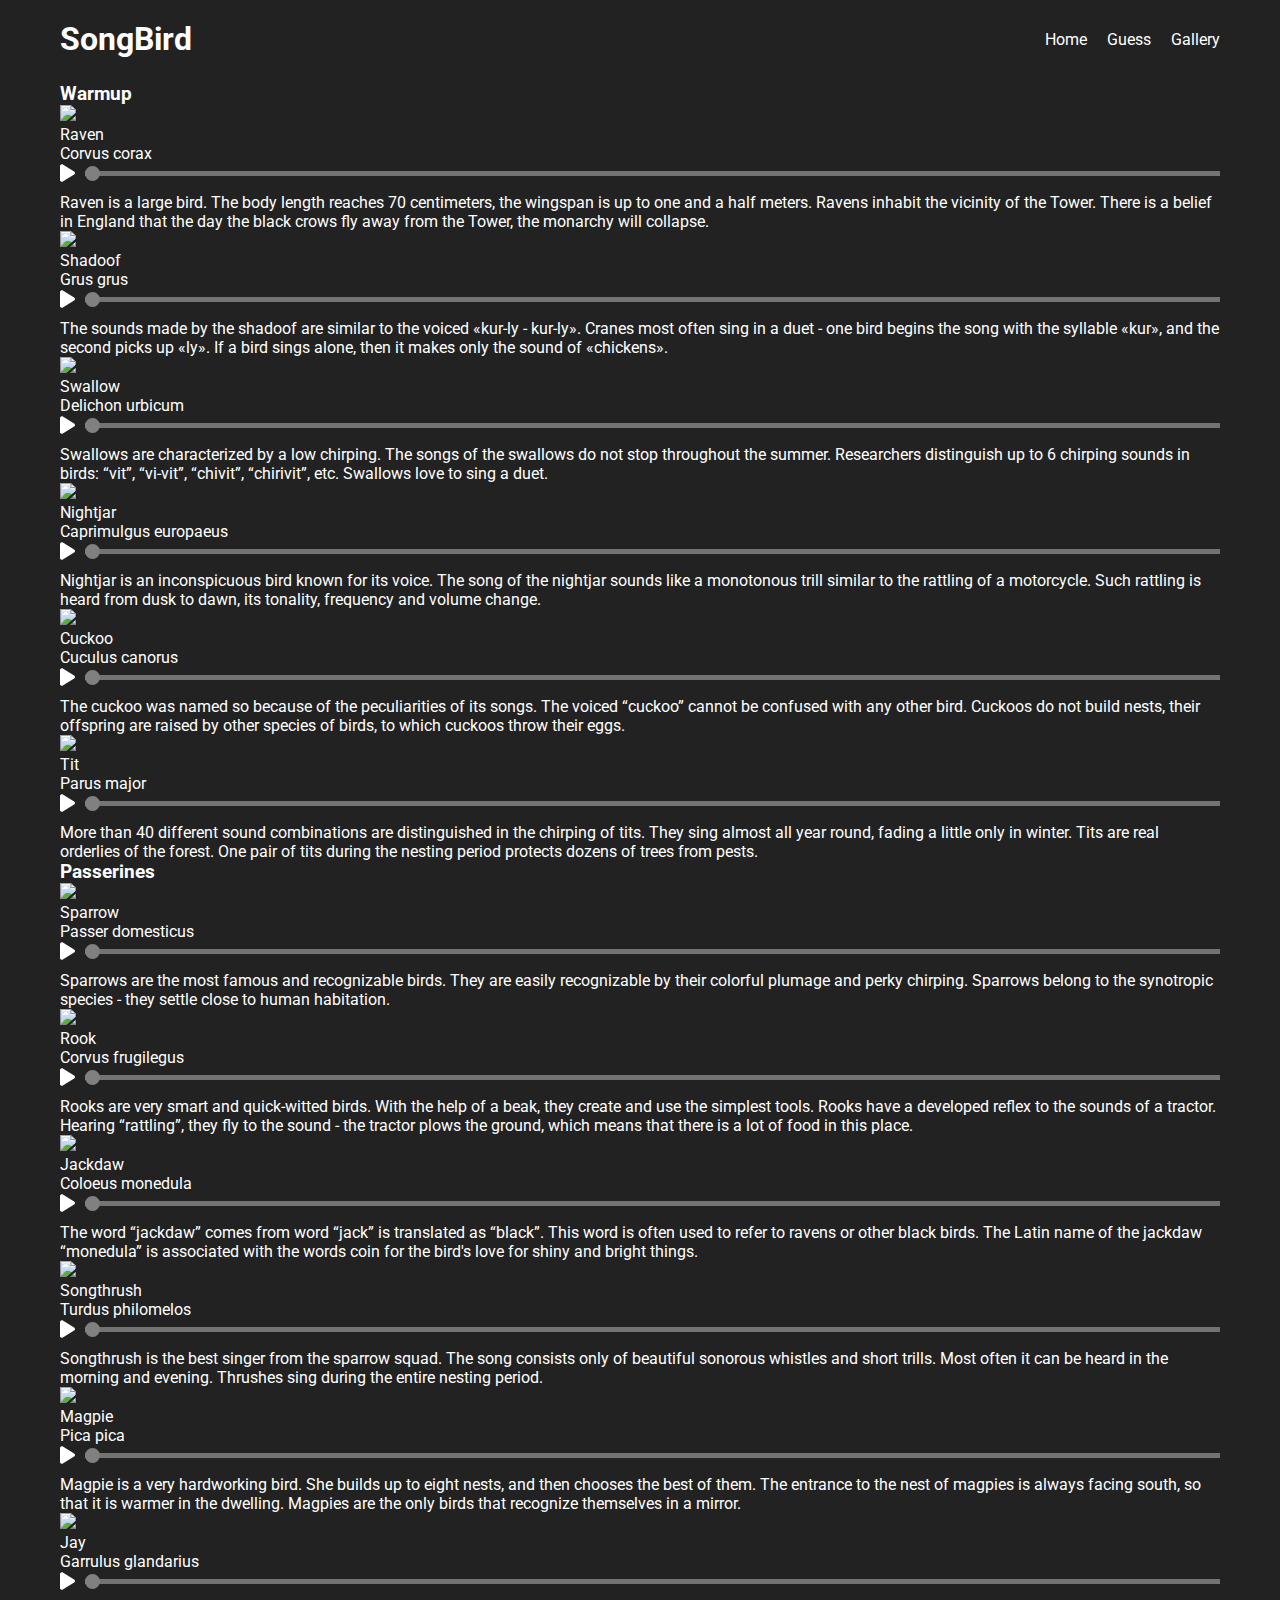
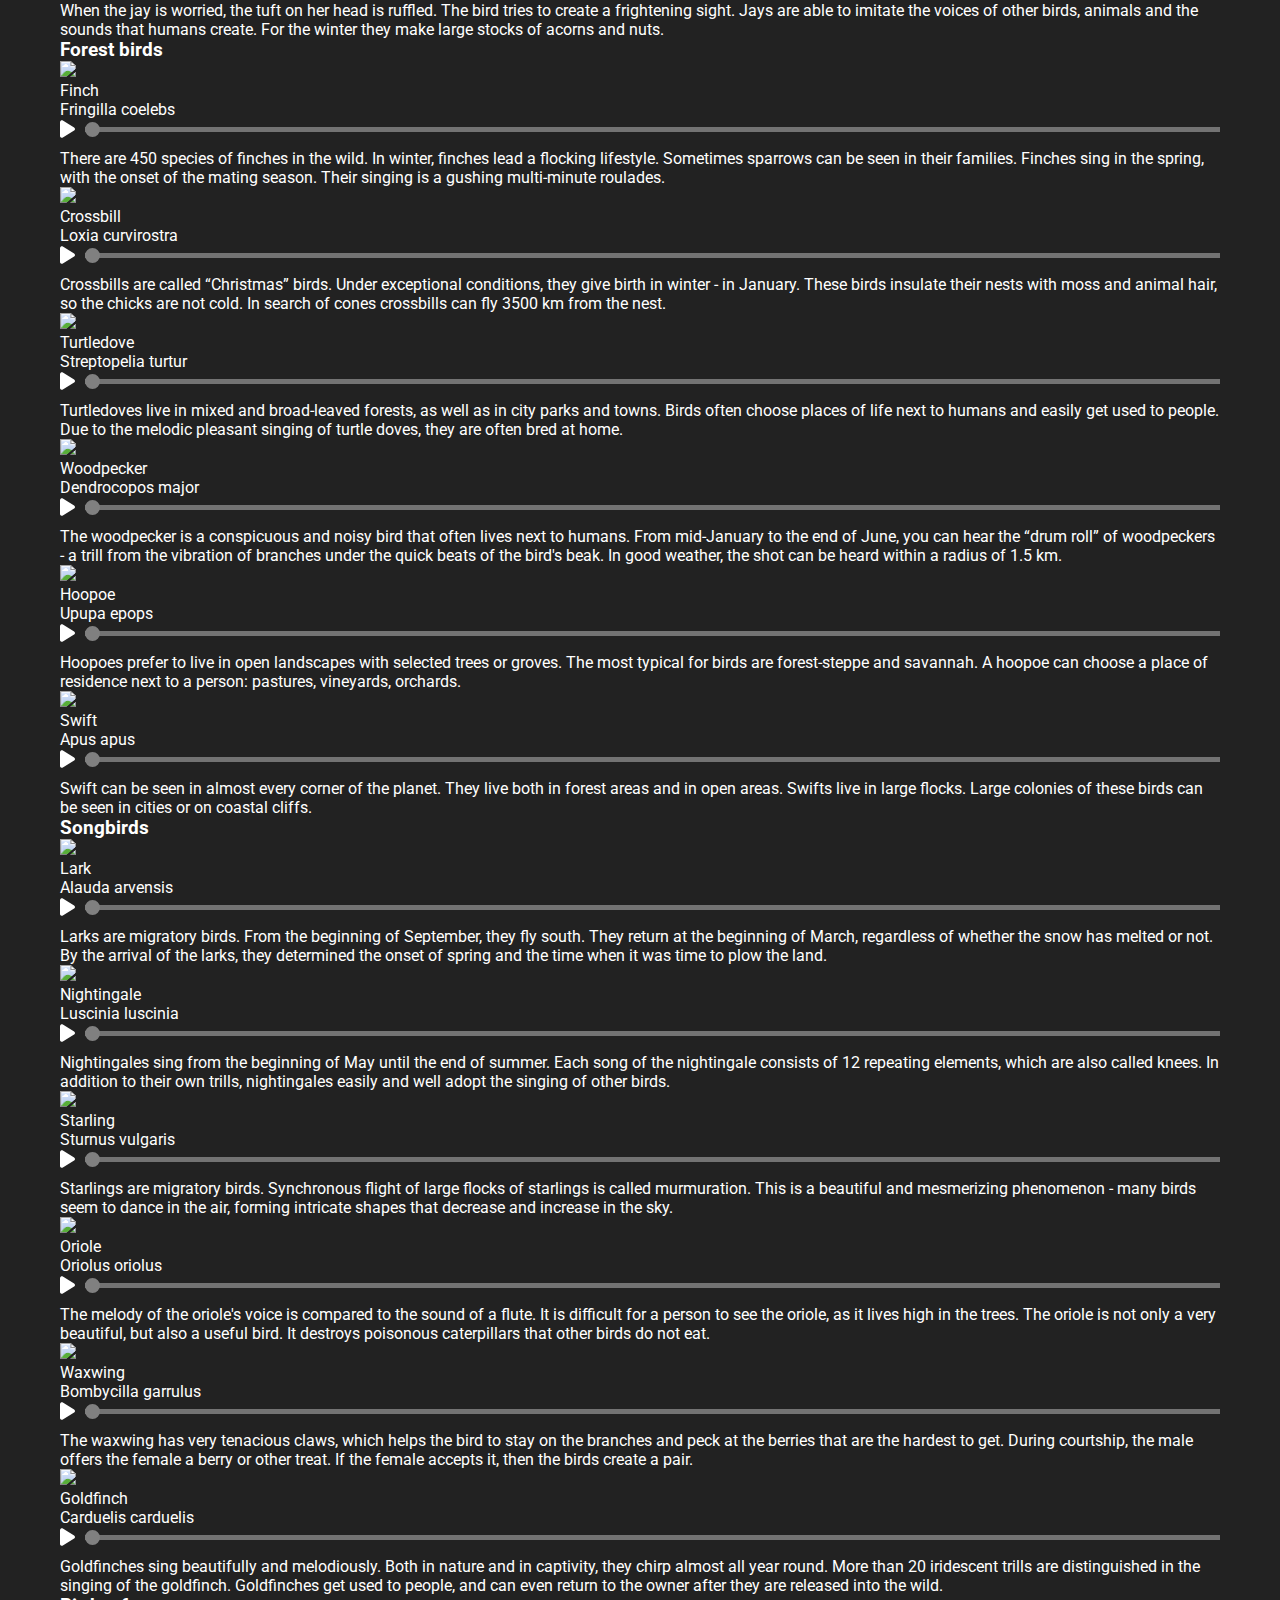
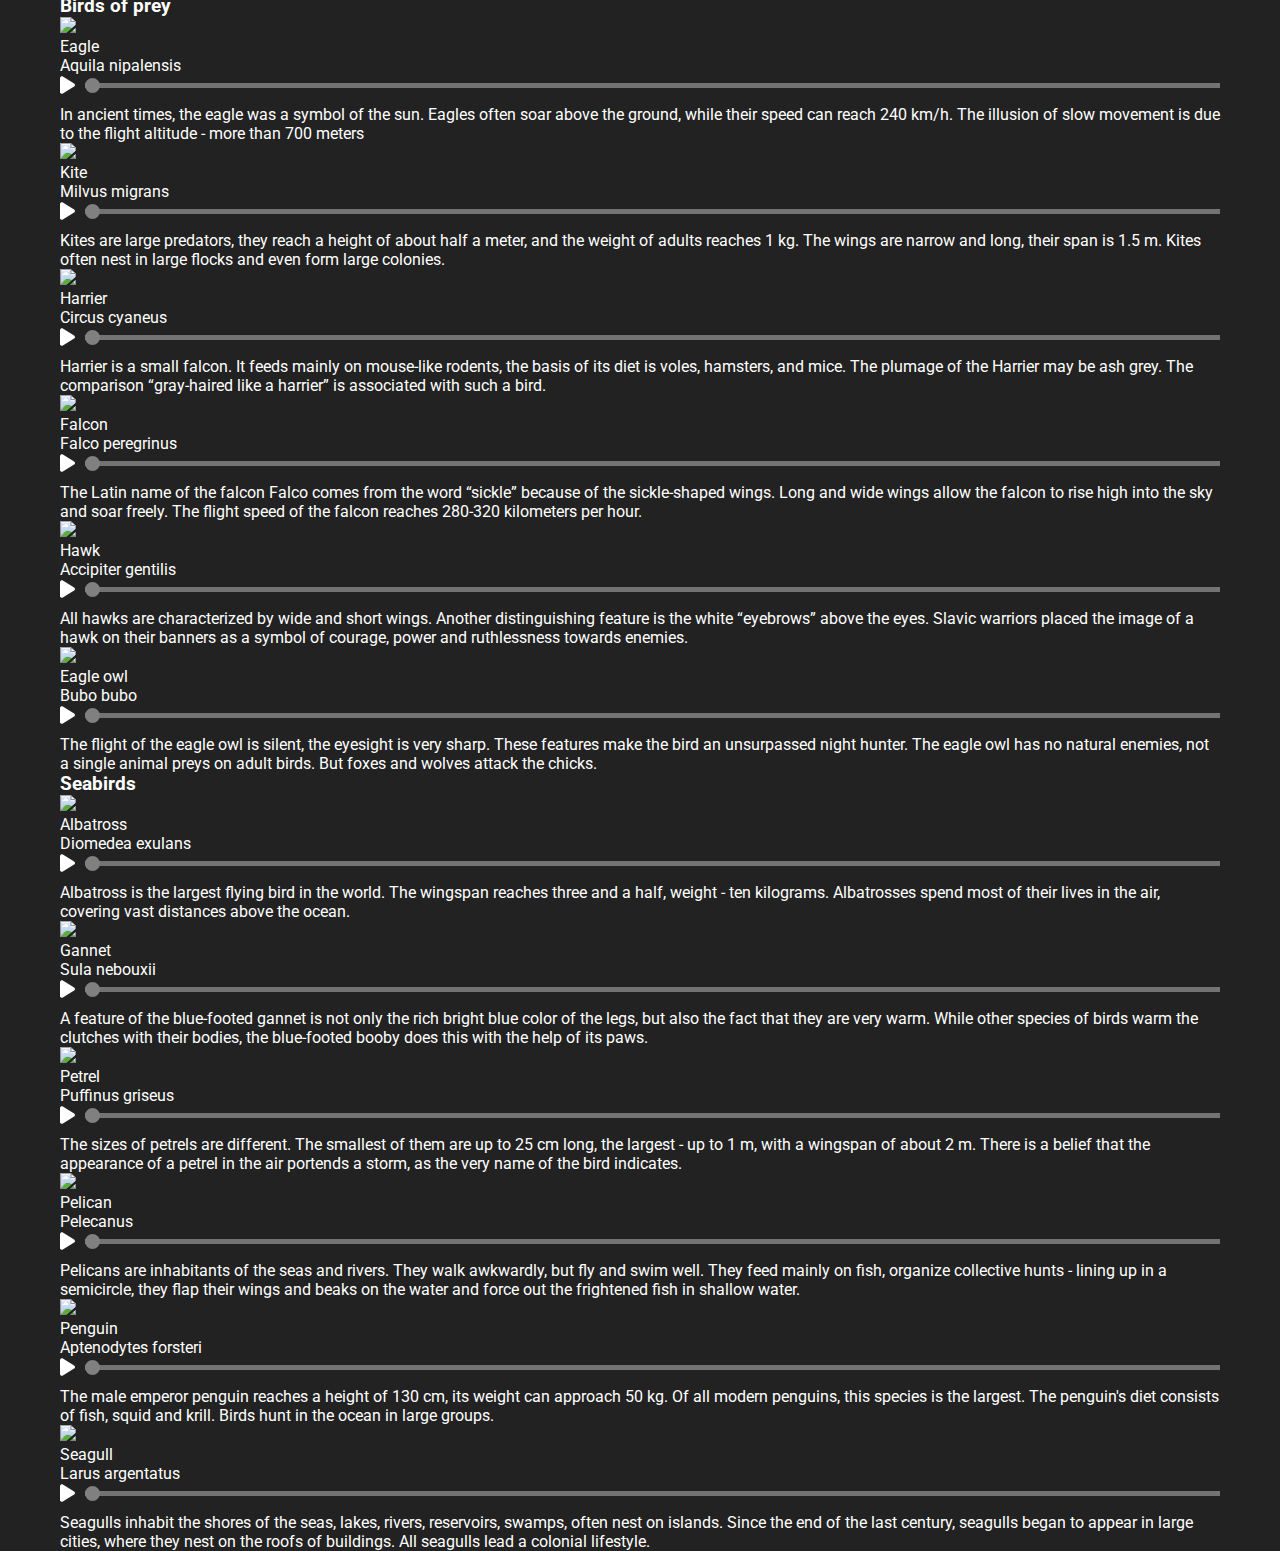
==== gallery.html @ c2f5b002 "add gallery" ====
<!doctype html>
<html lang="en">
<head>
    <meta charset="UTF-8">
    <meta name="viewport"
          content="width=device-width, user-scalable=no, initial-scale=1.0, maximum-scale=1.0, minimum-scale=1.0">
    <meta http-equiv="X-UA-Compatible" content="ie=edge">
    <link rel="preconnect" href="https://fonts.googleapis.com">
    <link rel="preconnect" href="https://fonts.gstatic.com" crossorigin>
    <link href="https://fonts.googleapis.com/css2?family=Roboto:wght@400;500;700&display=swap" rel="stylesheet">
    <link rel="stylesheet" href="style.css">
    <title>SongBird</title>
</head>
<body>
<header class="header">
    <div class="wrapper">
        <h1 class="header__logo">SongBird</h1>
        <nav class="navigation">
            <a href="index.html" class="navigation__link">Home</a>
            <a href="guess.html" class="navigation__link">Guess</a>
            <a href="guess.html" class="navigation__link">Gallery</a>
        </nav>
    </div>
</header>

<section class="gallery">
    <div class="wrapper gallery__wrapper">

    </div>
</section>

<script src="gallery.js"></script>
</body>
</html>
---- style.css ----
* {
    margin: 0;
    padding: 0;
    box-sizing: border-box;
}
body {
    font-family: 'Roboto', sans-serif;
    color: white;
    background-color: #222222;
}
.wrapper {
    max-width: 1200px;
    margin: 0 auto;
    padding: 0 20px;
}
.header {
    padding-top: 20px;
    padding-bottom: 25px;
}
.header .wrapper {
    display: flex;
    align-items: center;
    justify-content: space-between;
}

.header__logo {
    font-size: 32px;
}
.navigation {
    display: flex;
    gap: 20px;
}
.navigation__link {
    color: white;
    text-decoration: none;
}
.main {
    height: 100vh;
}
.main__heading {
    padding-bottom: 25px;
}
.footer {
    padding-bottom: 20px;
}
.footer .wrapper {
    display: flex;
    justify-content: space-between;
}

.game__score {
    text-align: end;
    padding-bottom: 20px;
    font-weight: 500;
    font-size: 18px;
}
.sections {
    width: 100%;
    display: flex;
    flex-wrap: wrap;
    justify-content: space-between;
    background-color: #00755E;
    margin-bottom: 25px;
    border-radius: 5px;
}
.section {
    text-align: center;
    flex: 1;
    padding: 10px 15px;
    display: flex;
    align-items: center;
    justify-content: center;
}
.section_active {
    background-color: #29AB87;
    border-radius: inherit;
}
.current-question {
    display: flex;
    gap: 50px;
    align-items: center;
    background-color: #303030;
    padding: 16px;
    margin-bottom: 25px;
}
.current-question__name {
    font-size: 32px;
}
.current-question__image {
    object-fit: cover;
    width: 200px;
    height: 155px;
}
.current-question__content {
    display: flex;
    width: 100%;
    flex-direction: column;
    gap: 25px;
}

.player {
    display: flex;
    align-items: center;
    gap: 10px;
}
.slider {
    -webkit-appearance: none;
    -moz-appearance: none;
    appearance: none;
    height: 5px;
    background: #737373;
    -webkit-transition: 0.2s;
    transition: opacity 0.2s;
    width: 100%;
}
.slider::-webkit-slider-thumb {
    -webkit-appearance: none;
    appearance: none;
    width: 15px;
    height: 15px;
    background: #808080;
    border: 3px solid #808080;
    cursor: pointer;
    border-radius: 100%;
}

.volume__slider {
    max-width: 30%;
}

.player__playpause {
    width: 15px;
    height: 20px;
}

.durations {
    padding-top: 10px;
    display: flex;
    justify-content: space-between;
}

.guess {
    display: flex;
    gap: 25px;
    margin-bottom: 25px;
}

.options {
    max-width: 50%;
    background-color: #303030;
    flex: 1;
    list-style: none;
}
.option {
    display: flex;
    gap: 10px;
    align-items: center;
    padding: 15px 20px;
    border: 1px solid #555555;
}
.option__bullet {
    width: 10px;
    height: 10px;
    background-color: #444444;
    border-radius: 100%;
}
.option_correct .option__bullet {
    background-color: #29AB87;
}
.option_wrong .option__bullet {
    background-color:  #C21807
}

.choice {
    background-color: #303030;
    border: 1px solid #555555;
    flex: 1;
    padding: 20px 20px;
    display: flex;
    flex-direction: column;
    gap: 20px;
}

.choice__content {
    display: flex;
    align-items: center;
    justify-content: space-between;
    gap: 30px;
}

.choice__image {
    object-fit: cover;
    width: 200px;
    height: 155px;
}

.choice__main {
    flex: 1;
}

.next__container {
    display: flex;
    justify-content: center;
}
.next {
    color: white;
    width: 100%;
    background-color: #303030;
    border: 1px solid #555555;
    border-radius: 5px;
    font-size: 16px;
    padding: 10px 0;
}
.next_active {
    background-color: #29AB87;
    border: none;
}

.winning-screen {
    display: flex;
    flex-direction: column;
    align-items: center;
    background-color: #303030;
    padding: 75px 50px;
}

.winning-screen__text-1 {
    font-size: 64px;
    padding-bottom: 20px;
}
.winning-screen__text-2 {
    font-size: 24px;
    padding-bottom: 50px;
}
.winning-screen__button {
    width: 100%;
    padding: 15px;
    background-color: #29AB87;
    color: white;
    border: none;
    font-size: 16px;
    border-radius: 5px;
}

.volume {
    display: flex;
    gap: 10px;
    align-items: center;
}

@media(max-width: 768px) {
    .wrapper {
        max-width: 540px;
    }
    .options {
        max-width: 100%;
    }
    .guess {
        flex-direction: column;
    }
    .winning-screen__text-1 {
        font-size: 48px;
    }
}

@media (max-width: 520px) {
    .current-question {
        flex-direction: column;
    }
    .choice__content {
        flex-direction: column;
    }
    .winning-screen__text-1 {
        font-size: 32px;
    }
    .winning-screen__text-2 {
         font-size: 18px;
     }
}
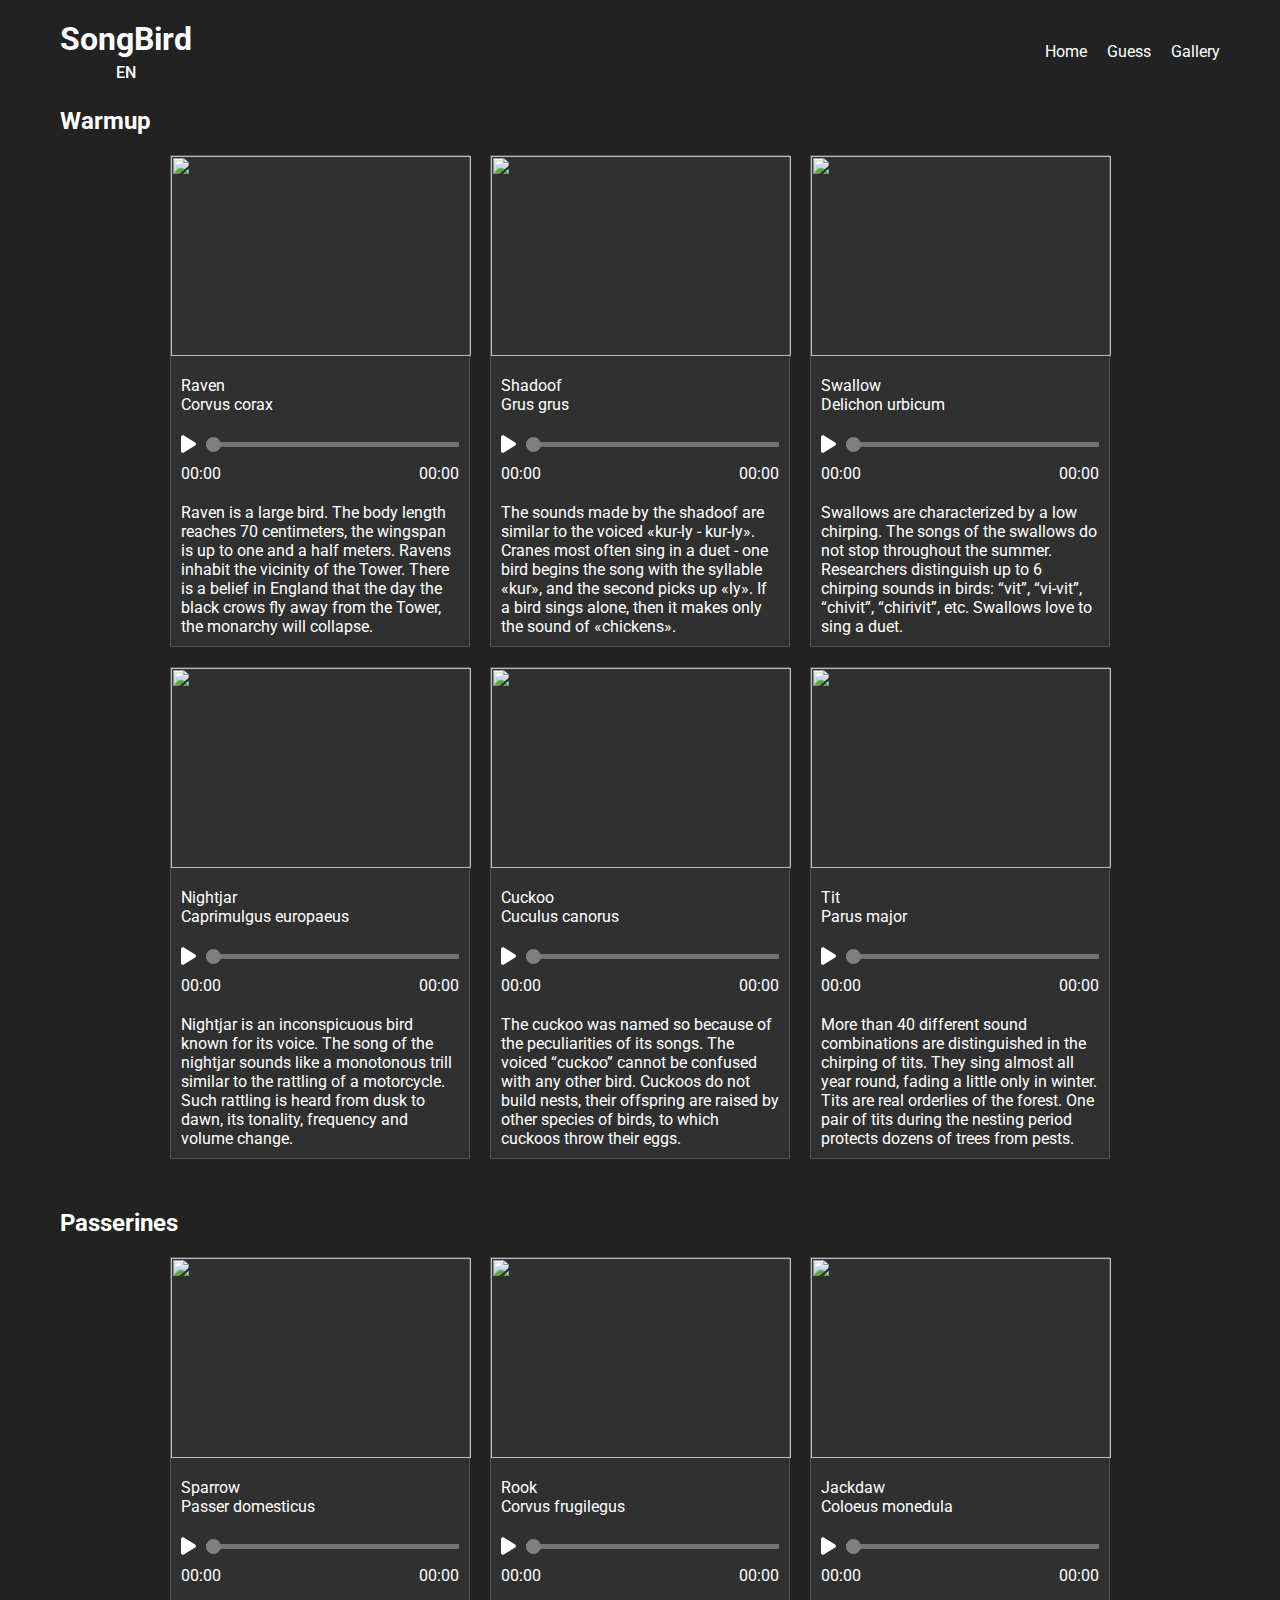
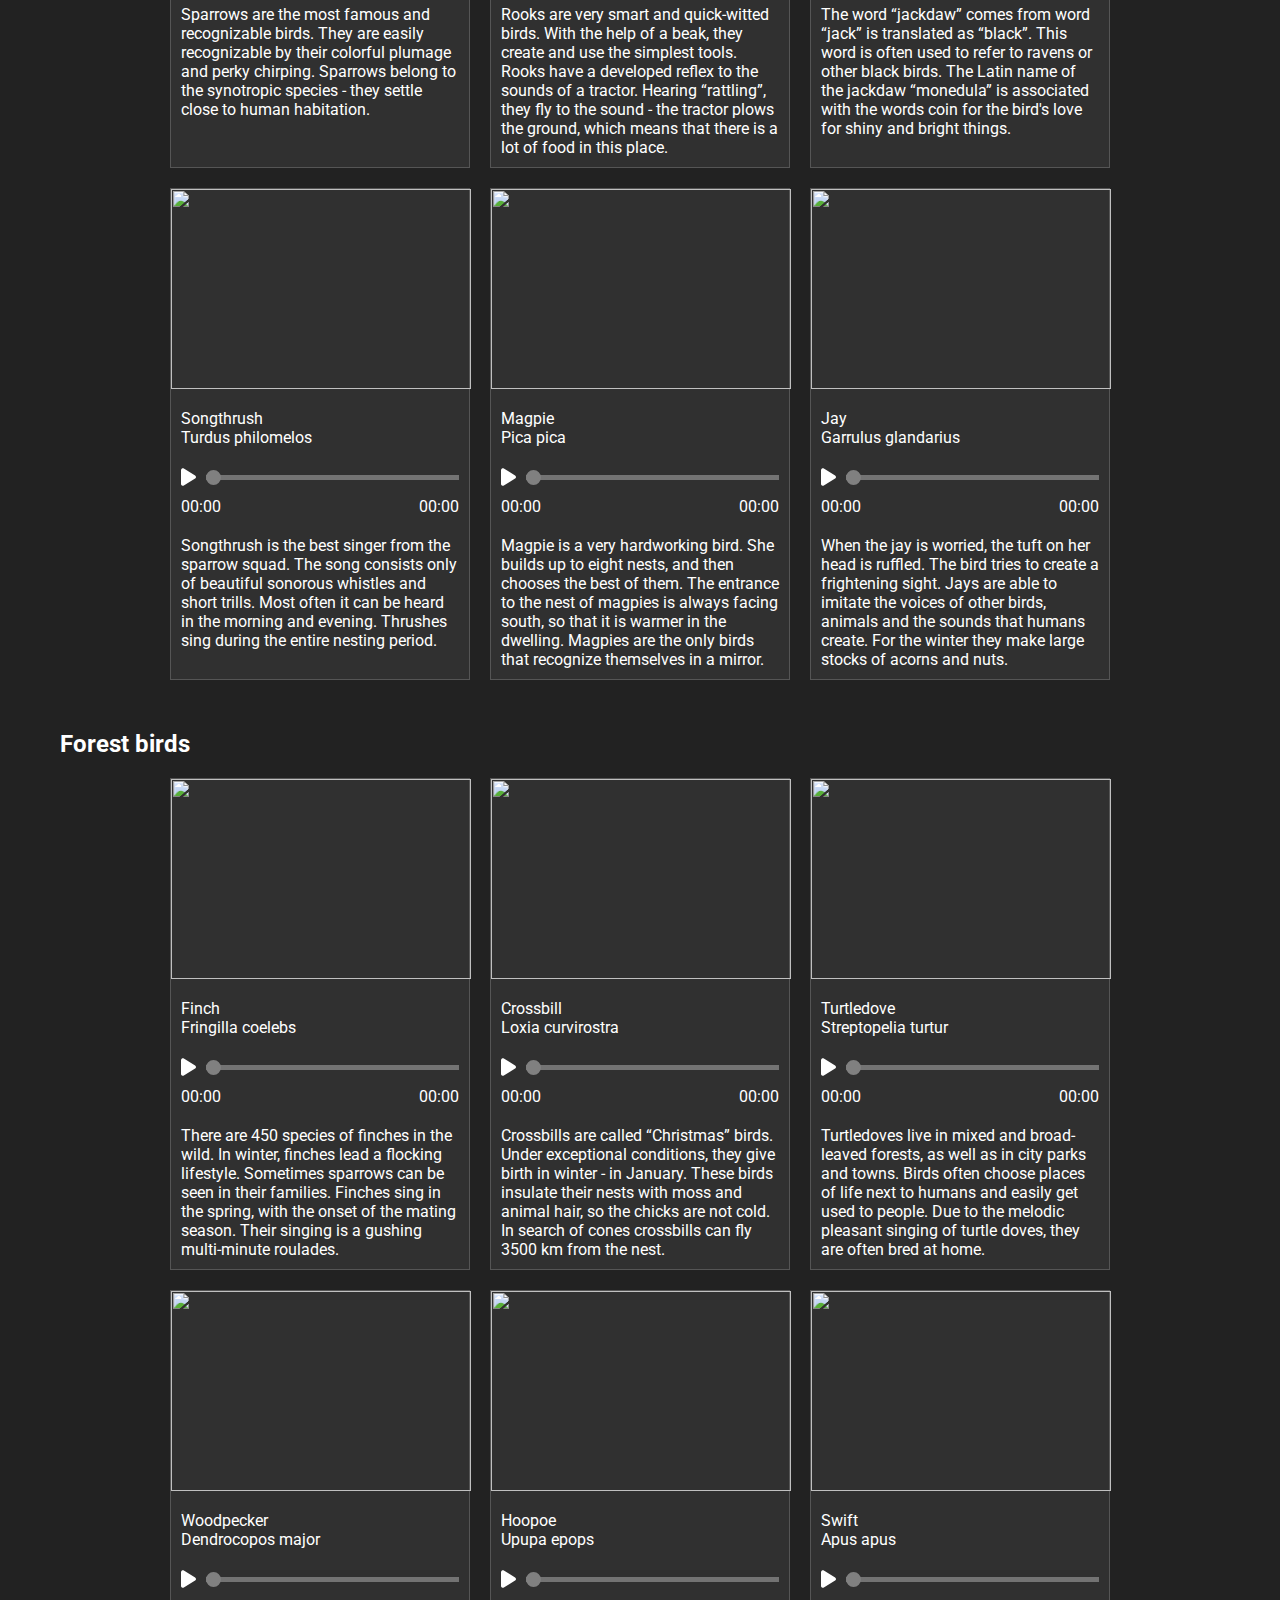
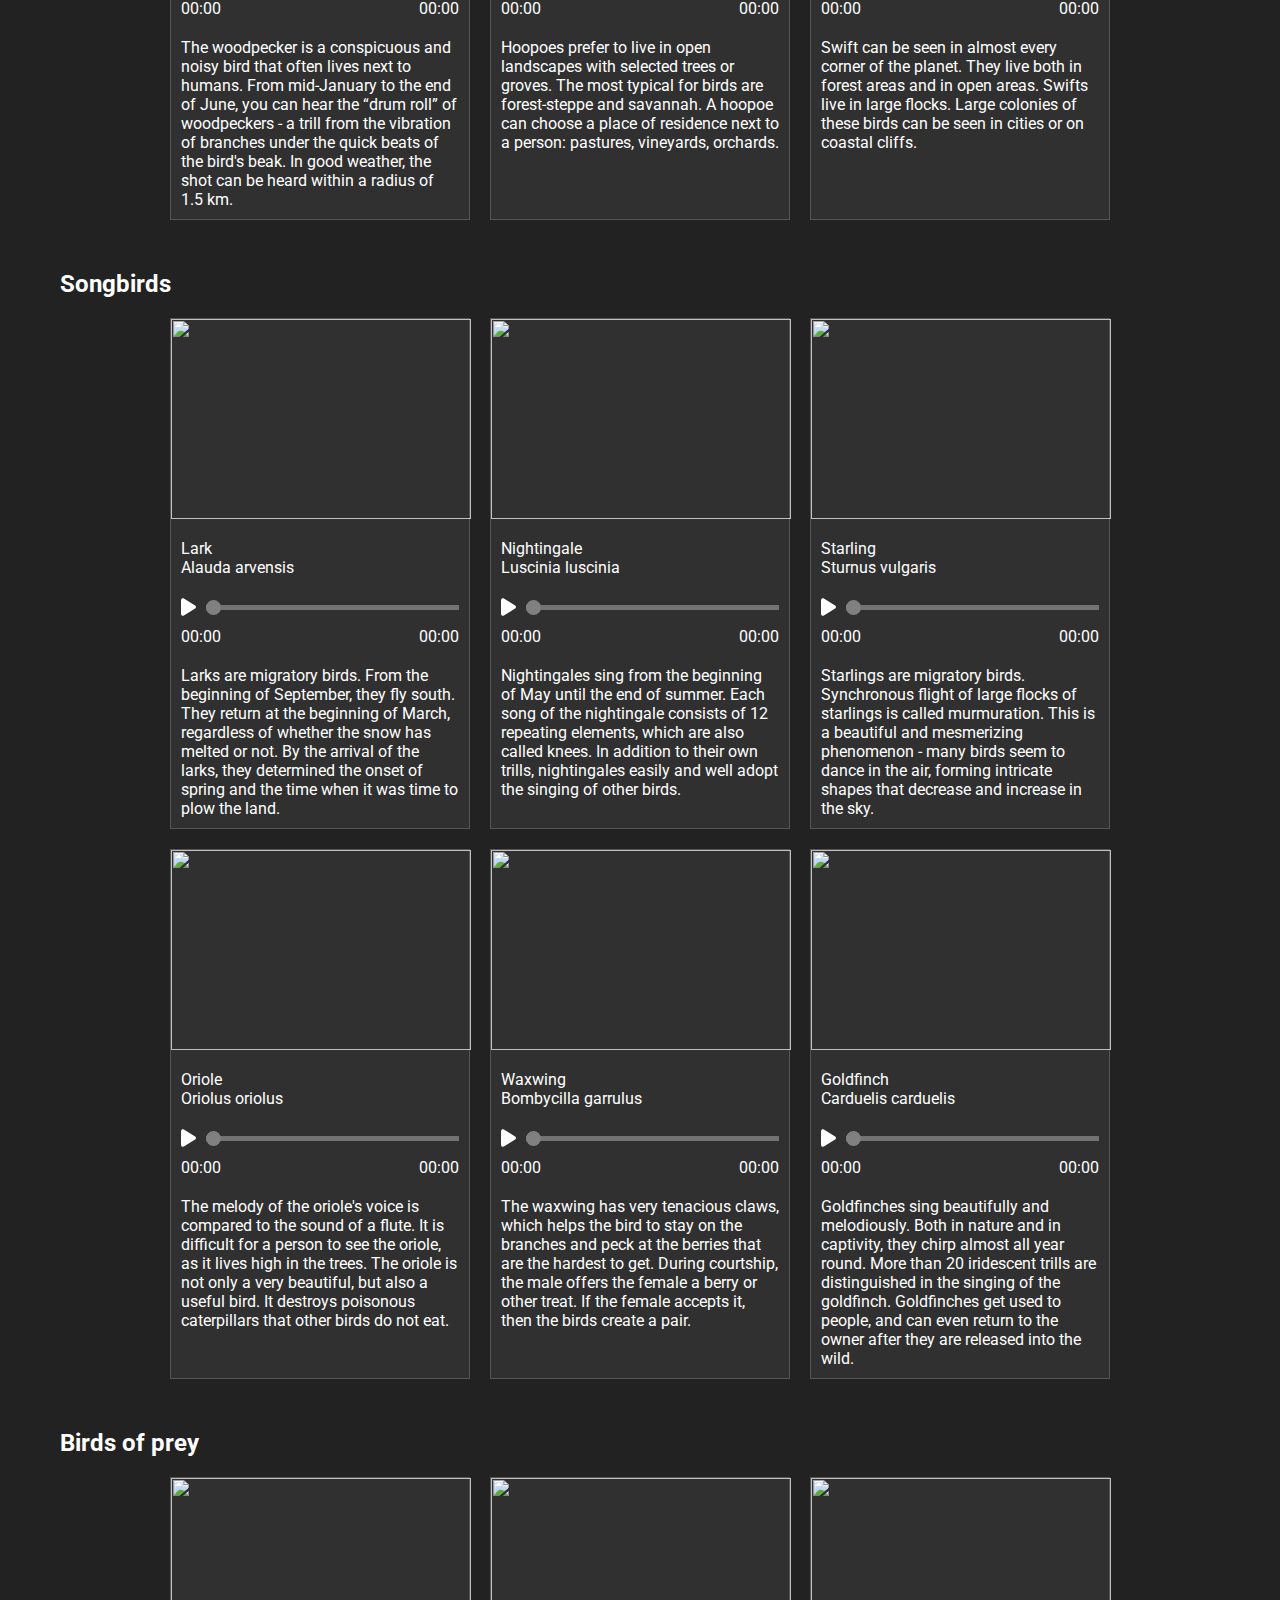
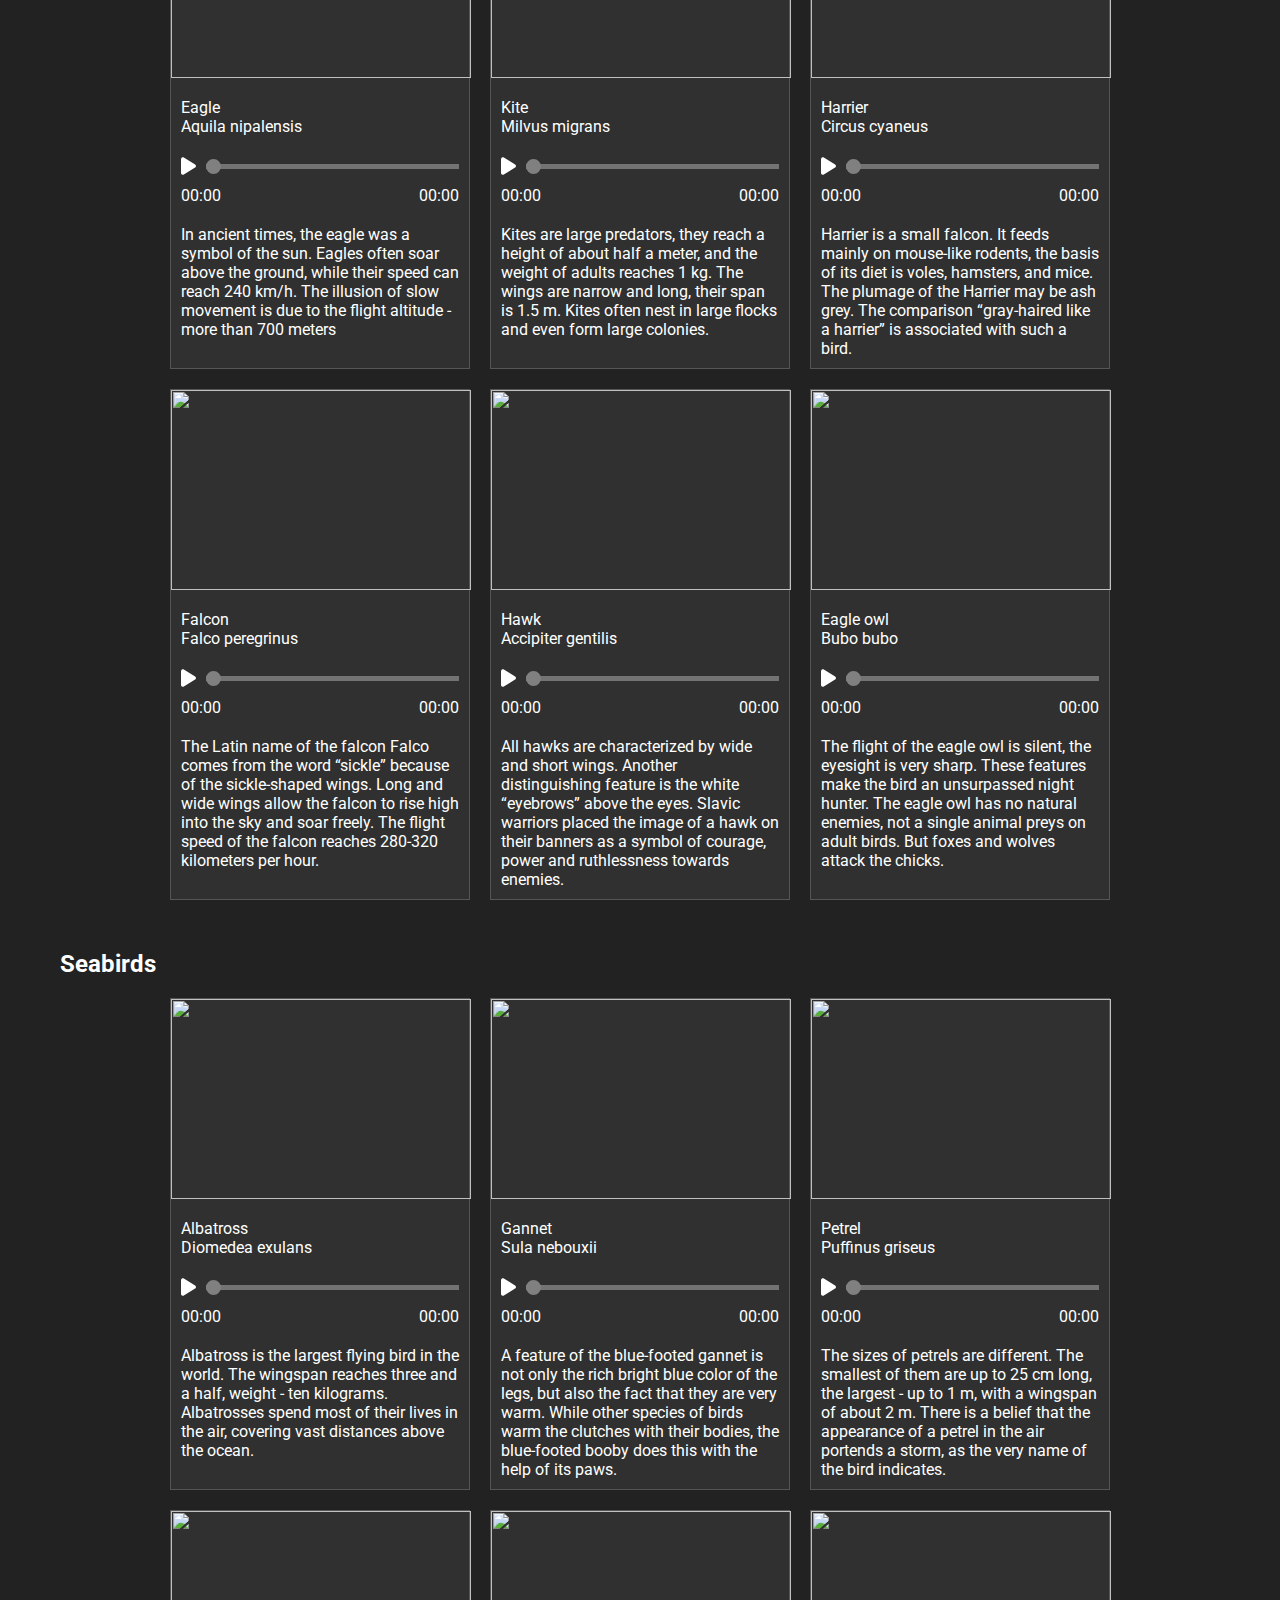
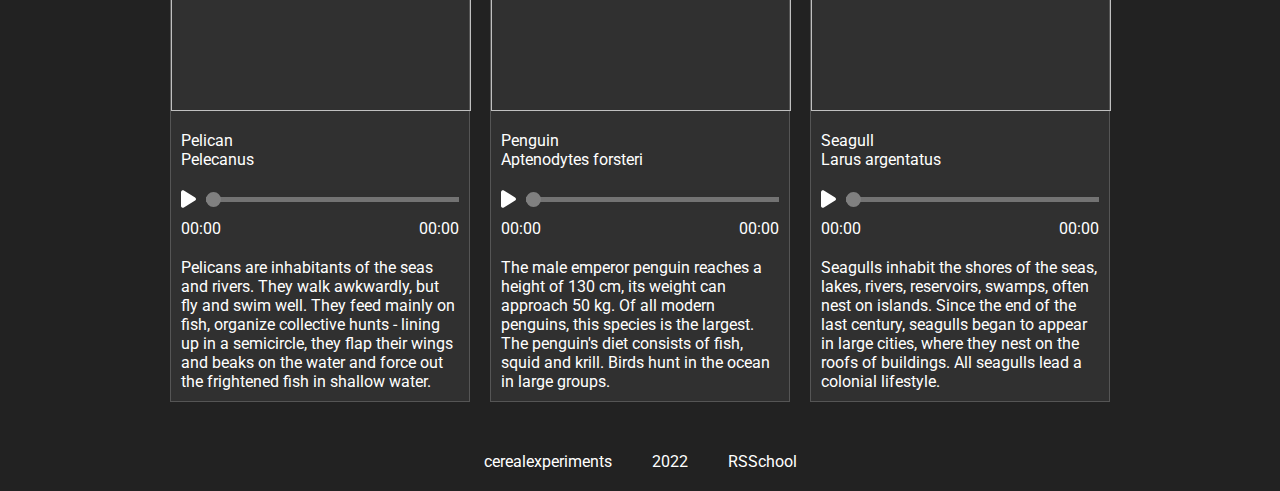
==== commit 39416d4b: "add language choice functionality/major refactoring" ====
--- a/gallery.html
+++ b/gallery.html
@@ -12,23 +12,33 @@
     <title>SongBird</title>
 </head>
 <body>
-<header class="header">
-    <div class="wrapper">
-        <h1 class="header__logo">SongBird</h1>
-        <nav class="navigation">
-            <a href="index.html" class="navigation__link">Home</a>
-            <a href="guess.html" class="navigation__link">Guess</a>
-            <a href="guess.html" class="navigation__link">Gallery</a>
-        </nav>
-    </div>
-</header>
+<div class="container">
+    <header class="header">
+        <div class="wrapper">
+            <div class="logo-container">
+                <h1 class="header__logo">SongBird</h1>
+                <p class="header__language">EN</p>
+            </div>
+            <nav class="navigation">
+                <a href="index.html" class="navigation__link">Home</a>
+                <a href="guess.html" class="navigation__link">Guess</a>
+                <a href="gallery.html" class="navigation__link">Gallery</a>
+            </nav>
+        </div>
+    </header>
 
-<section class="gallery">
-    <div class="wrapper gallery__wrapper">
-
-    </div>
-</section>
-
-<script src="gallery.js"></script>
+    <section class="gallery">
+        <div class="wrapper gallery__wrapper">
+        </div>
+    </section>
+    <footer class="footer">
+        <div class="wrapper">
+            <div class="footer__author">cerealexperiments</div>
+            <div class="footer__age">2022</div>
+            <div class="footer__course">RSSchool</div>
+        </div>
+    </footer>
+</div>
+    <script type="module" src="js/gallery.js"></script>
 </body>
 </html>--- a/style.css
+++ b/style.css
@@ -8,6 +8,11 @@
     color: white;
     background-color: #222222;
 }
+.container {
+    min-height: 100vh;
+    display: flex;
+    flex-direction: column;
+}
 .wrapper {
     max-width: 1200px;
     margin: 0 auto;
@@ -23,9 +28,19 @@
     justify-content: space-between;
 }
 
+.logo-container {
+    display: flex;
+    flex-direction: column;
+    align-items: center;
+    gap: 5px;
+}
+
 .header__logo {
     font-size: 32px;
 }
+.header__language {
+    font-weight: 500;
+}
 .navigation {
     display: flex;
     gap: 20px;
@@ -35,17 +50,26 @@
     text-decoration: none;
 }
 .main {
-    height: 100vh;
+    display: flex;
+    padding-top: 100px;
 }
 .main__heading {
     padding-bottom: 25px;
 }
 .footer {
+    justify-self: end;
     padding-bottom: 20px;
+    margin-top: auto;
 }
 .footer .wrapper {
     display: flex;
-    justify-content: space-between;
+    justify-content: center;
+    gap: 40px;
+}
+
+.footer .wrapper a {
+    text-decoration: none;
+    color: white;
 }
 
 .game__score {
@@ -248,6 +272,46 @@
     align-items: center;
 }
 
+.gallery-section {
+    padding-bottom: 50px;
+}
+.gallery-section__heading {
+    font-size: 24px;
+    padding-bottom: 20px;
+}
+.gallery-section__content {
+    display: flex;
+    flex-wrap: wrap;
+    justify-content: center;
+    gap: 20px;
+}
+
+.bird {
+    background-color: #303030;
+    border: 1px solid #555555;
+    display: flex;
+    flex-direction: column;
+    gap: 20px;
+    max-width: 300px;
+}
+
+.bird__image {
+    object-fit: cover;
+    width: 300px;
+    height: 200px;
+}
+
+.bird__content {
+    padding: 0 10px;
+}
+.bird .audio-player {
+    padding: 0 10px;
+}
+
+.bird__description {
+    padding: 0 10px 10px;
+}
+
 @media(max-width: 768px) {
     .wrapper {
         max-width: 540px;
@@ -264,6 +328,10 @@
 }
 
 @media (max-width: 520px) {
+    .header .wrapper {
+        flex-direction: column;
+        gap: 15px;
+    }
     .current-question {
         flex-direction: column;
     }
@@ -277,9 +345,3 @@
          font-size: 18px;
      }
 }
-
-
-
-
-
-
